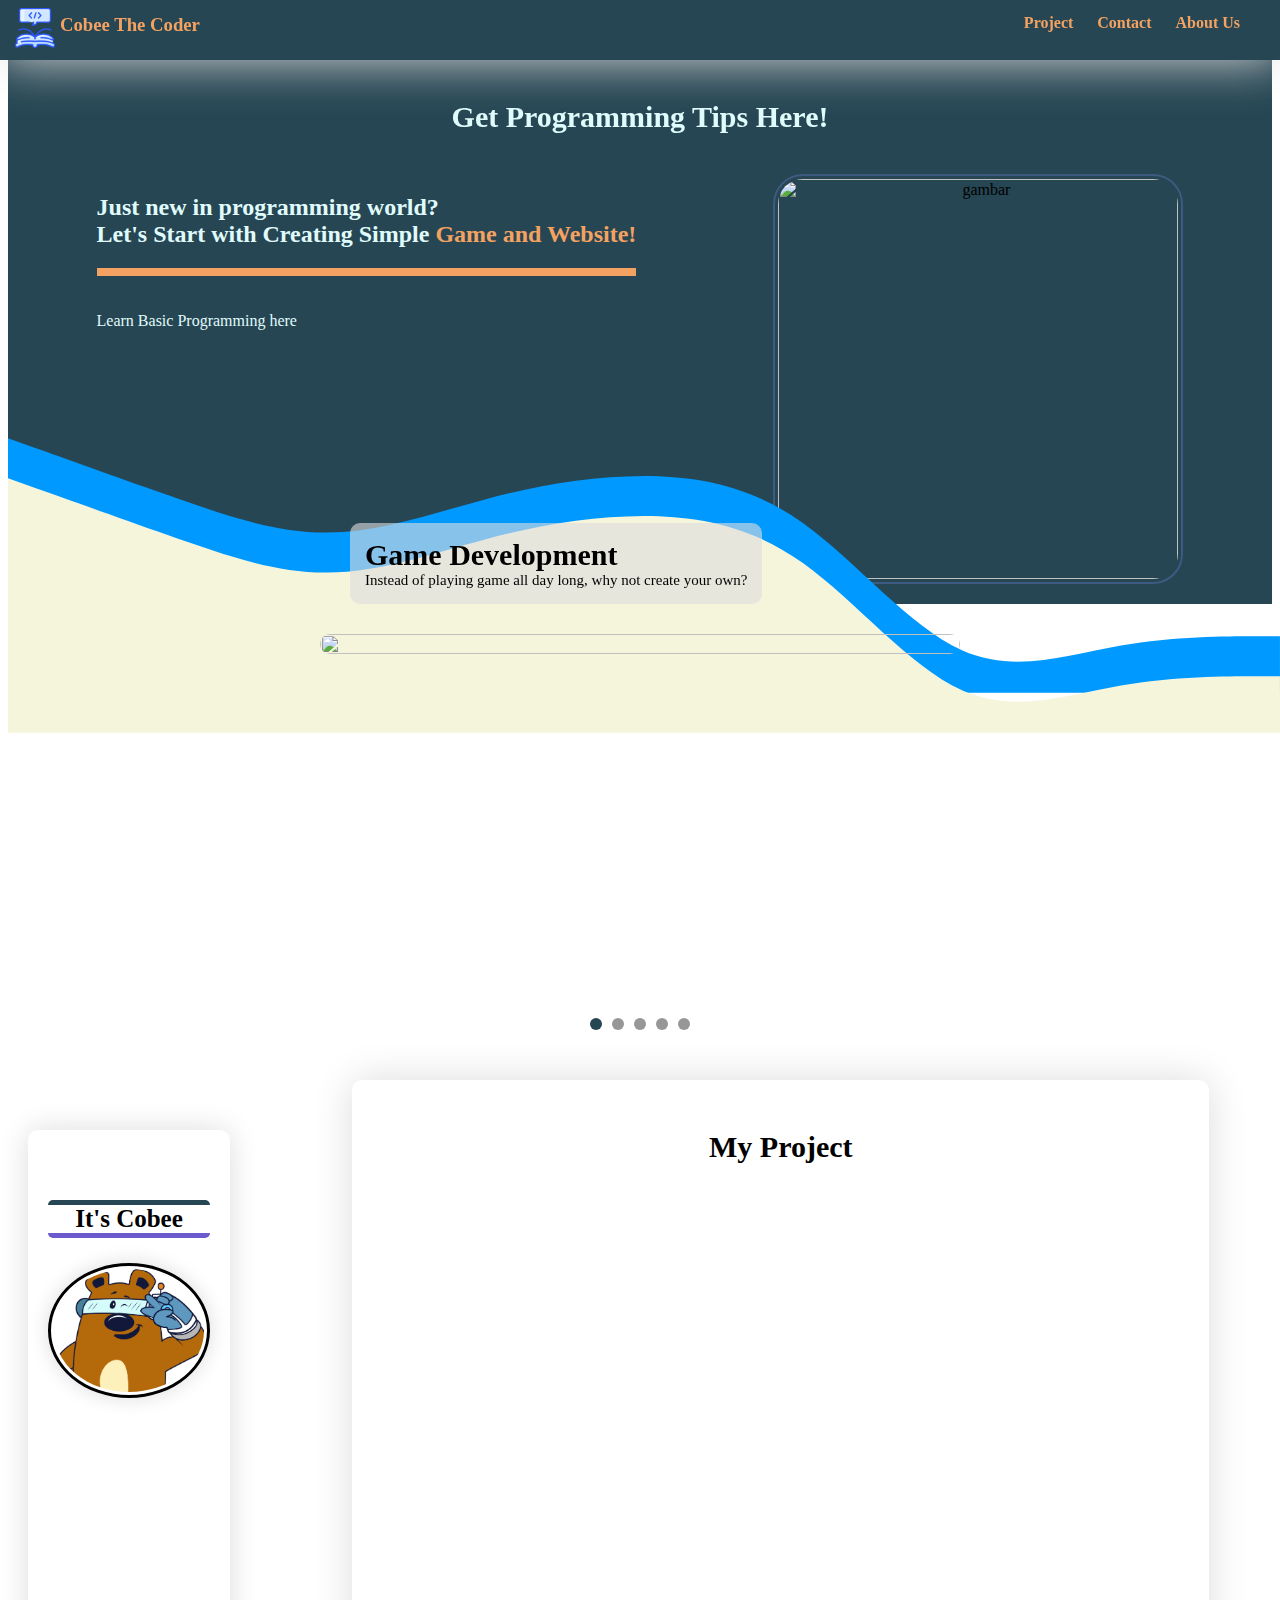
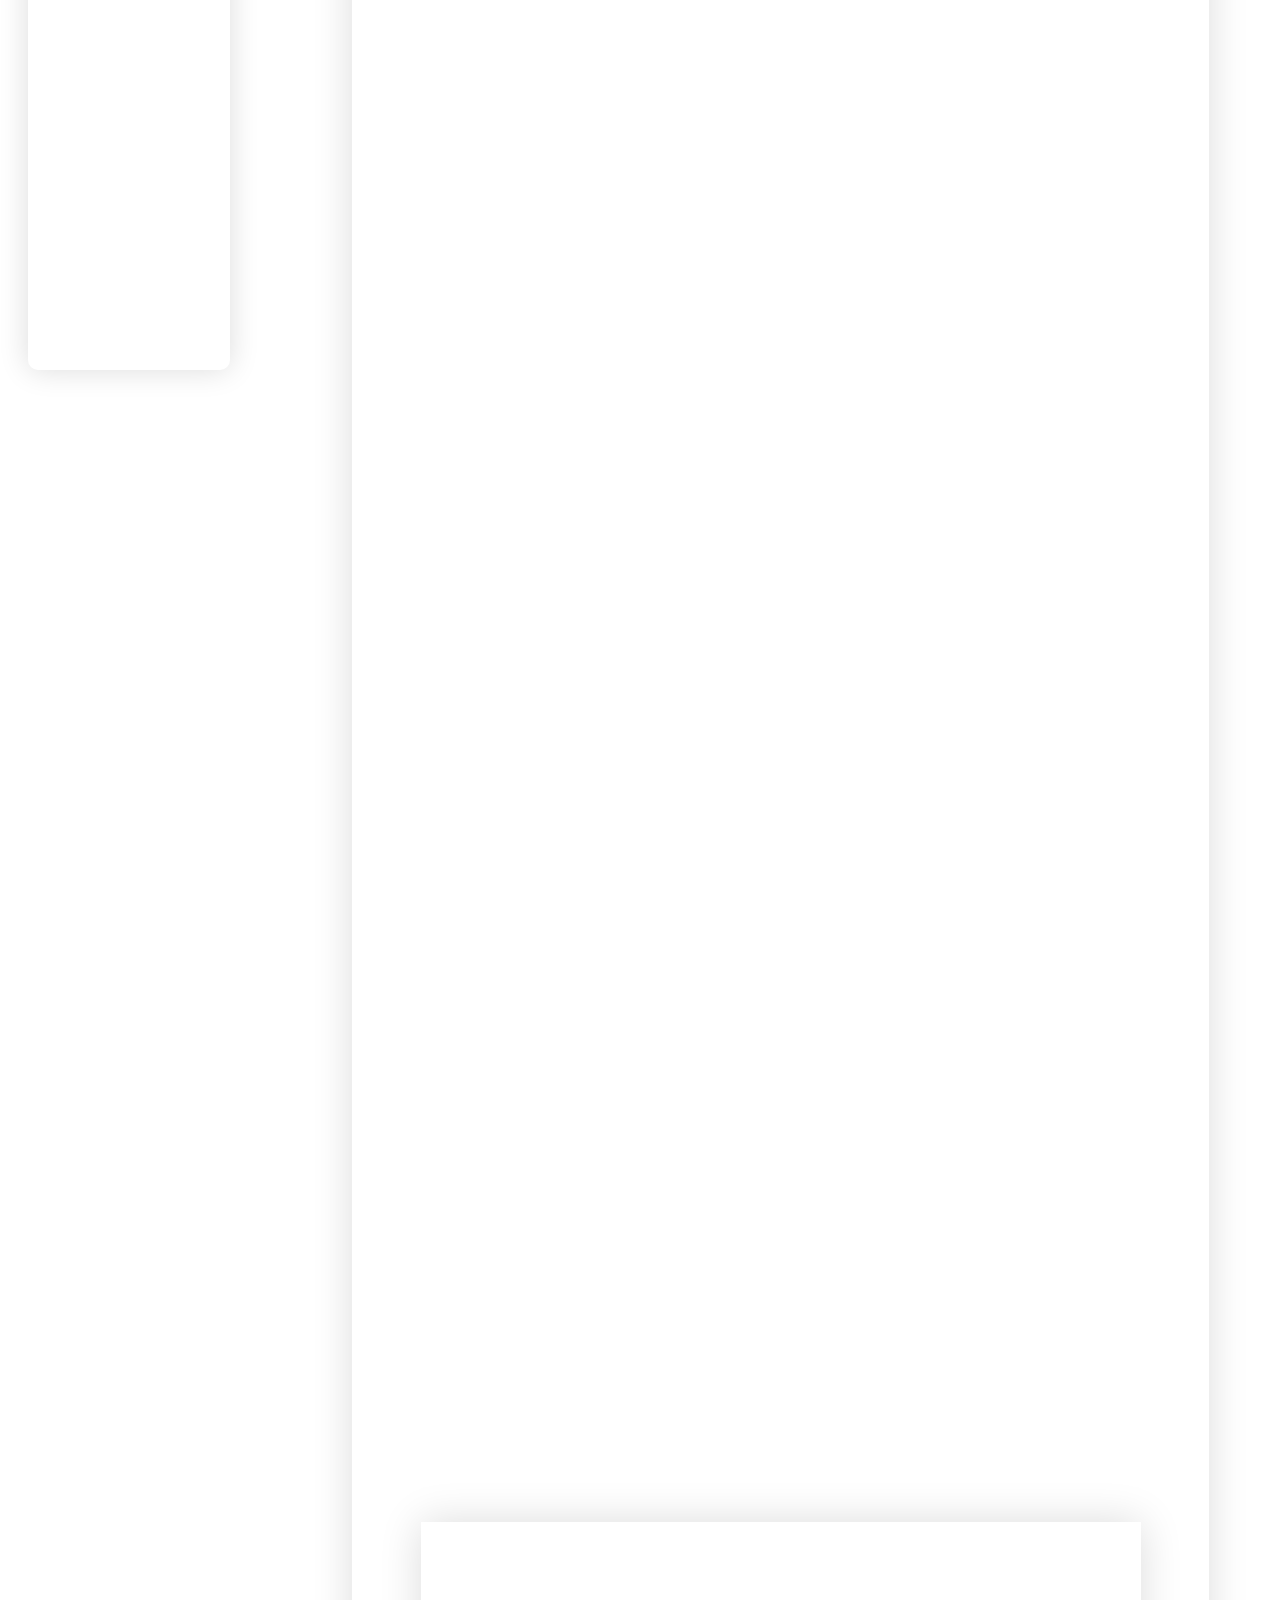
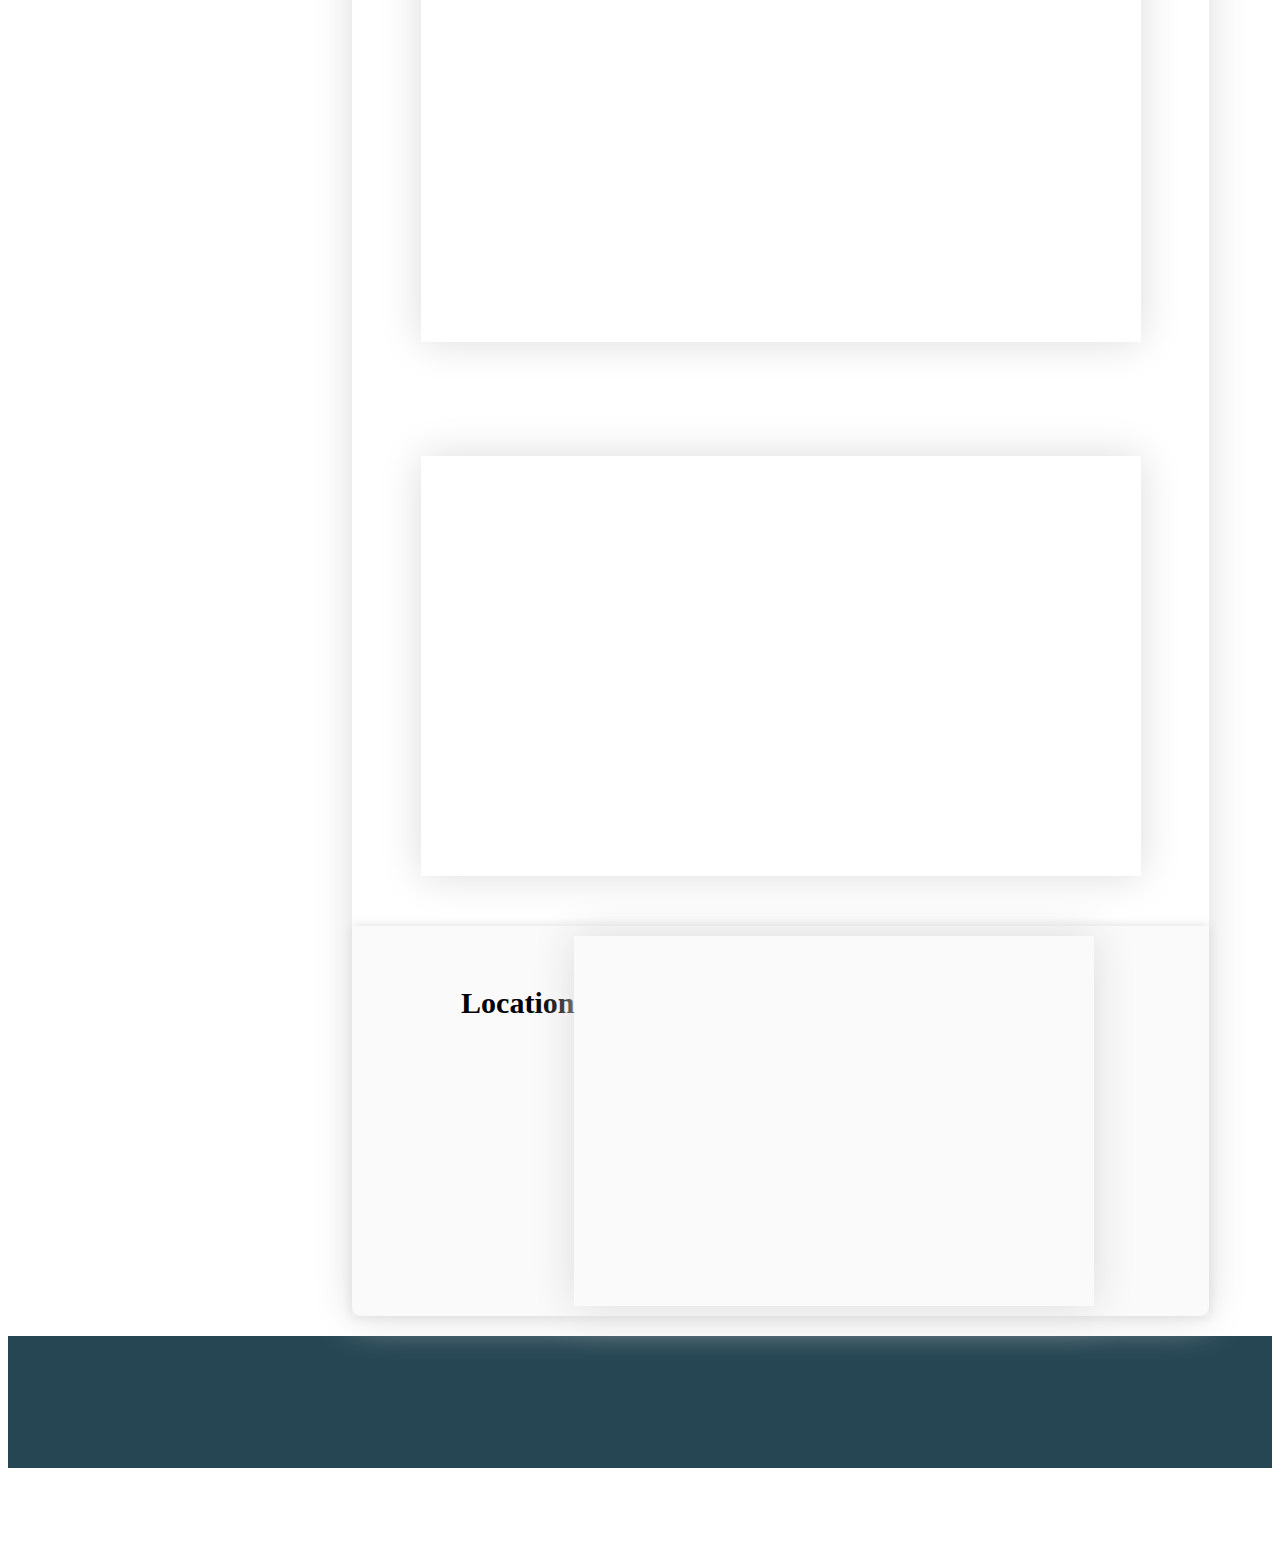
==== index.html @ e6f63363 "first commit" ====
<html lang="en">
  <head>
    <meta charset="UTF-8" />
    <meta name="viewport" content="width=device-width, initial-scale=1.0" />
    <title>Blog</title>
    <link rel="stylesheet" href="style.css">
    <script
      src="https://kit.fontawesome.com/
f90068558c.js"
      crossorigin="anonymous"
    ></script>
    <link href="https://unpkg.com/aos@2.3.1/dist/aos.css" rel="stylesheet">
    <script src="https://unpkg.com/aos@2.3.1/dist/aos.js"></script>
  </head>
  <body>
    <header>
      <div class="header">
        <img
          class="header-icon"
          src="assets/header-icon.png"
          alt=""
        />
        <h3 class="title"><a href="index.html">Cobee The Coder</a></h3>
        <nav>
          <a href="project.html">Project</a>
          <a href="contact.html">Contact</a>
          <a href="about.html">About Us</a>
        </nav>
      </div>
    </header>

    <!-- <button>Show Modal</button>
    <div class="modal-container">
      <div class="modal">
        <h3>This is Modal</h3>
        <span>x</span>
      </div>
    </div> -->

    <main>
      <section id="jumbotron">
        <div class="jumbotron">
          <h1 data-aos="flip-up" class="jumbotron-title" 
          onmouseover="changeText(this)"
          onmouseout="changeTextBack(this)">Get Programming Tips Here!</h1>
          <div class="header-flex">
            <div>
              <h2 class="jumbotron-text">
                Just new in programming world?
                <br />
                Let's Start with Creating Simple
                <span style="color: #f4a261">Game and Website!</span>
              </h2>
              <div class="mini-text-flex">
                <p class="mini-text">Learn Basic Programming here</p>
                <button id="icon-up" onclick="changeText()">
                  <i class="far fa-hand-point-up"></i>
                </button>
                <button id="icon-down" class="icon-down">
                  <i class="far fa-hand-point-down" onclick="changeText()"></i>
                </button>
              </div>
            </div>
            <div>
              <img
                class="jumbotron-img"
                src="https://i0.wp.com/timedooracademy.com/wp-content/uploads/2022/10/Kelapa-Gading.jpeg"
                alt="gambar"
                width="auto"
                height="300"
                onmouseover="changeImage(this)"
                onmouseout="changeImageBack(this)"
              />
            </div>
          </div>
        </div>
      </section>
      <svg class="wave1" xmlns="http://www.w3.org/2000/svg" viewBox="0 0 1440 320"><path fill="#0099ff" fill-opacity="1" d="M0,32L30,42.7C60,53,120,75,180,96C240,117,300,139,360,138.7C420,139,480,117,540,101.3C600,85,660,75,720,74.7C780,75,840,85,900,128C960,171,1020,245,1080,272C1140,299,1200,277,1260,266.7C1320,256,1380,256,1410,256L1440,256L1440,320L1410,320C1380,320,1320,320,1260,320C1200,320,1140,320,1080,320C1020,320,960,320,900,320C840,320,780,320,720,320C660,320,600,320,540,320C480,320,420,320,360,320C300,320,240,320,180,320C120,320,60,320,30,320L0,320Z"></path></svg>
      <svg class="wave2" xmlns="http://www.w3.org/2000/svg" viewBox="0 0 1440 320"><path fill="beige" fill-opacity="1" d="M0,32L30,42.7C60,53,120,75,180,96C240,117,300,139,360,138.7C420,139,480,117,540,101.3C600,85,660,75,720,74.7C780,75,840,85,900,128C960,171,1020,245,1080,272C1140,299,1200,277,1260,266.7C1320,256,1380,256,1410,256L1440,256L1440,320L1410,320C1380,320,1320,320,1260,320C1200,320,1140,320,1080,320C1020,320,960,320,900,320C840,320,780,320,720,320C660,320,600,320,540,320C480,320,420,320,360,320C300,320,240,320,180,320C120,320,60,320,30,320L0,320Z"></path></svg>
      <section id="slider" class="section-slider">
        <div data-aos="zoom-out" class="image-slider">
          <div class="slide active">
            <img src="https://i.pinimg.com/564x/6b/65/15/6b6515f08ea9bbd35b3716f0d979fb27.jpg" alt="" />
            <div class="slide-text">
              <h2>Game Development</h2>
              <p>
                Instead of playing game all day long, why not create your own?
              </p>
            </div>
          </div>

          <div class="slide">
            <img src="https://i.pinimg.com/564x/6d/e1/5b/6de15b8c3e7ac5311dd061419bc5564c.jpg" alt="" />
            <div class="slide-text">
              <h2>Game Development</h2>
              <p>
                Instead of playing game all day long, why not create your own?
              </p>
            </div>
          </div>

          <div class="slide">
            <img src="https://i.pinimg.com/564x/d1/39/18/d13918dd52f81bacf2560c7af4e16edc.jpg" alt="" />
            <div class="slide-text">
              <h2>Game Development</h2>
              <p>
                Instead of playing game all day long, why not create your own?
              </p>
            </div>
          </div>

          <div class="slide">
            <img src="https://i.pinimg.com/564x/ae/d6/a5/aed6a50c4b37373f369ffeee62d09610.jpg" alt="" />
            <div class="slide-text">
              <h2>Game Development</h2>
              <p>
                Instead of playing game all day long, why not create your own?
              </p>
            </div>
          </div>

          <div class="slide">
            <img src="https://i.pinimg.com/564x/7d/16/40/7d16405ecd560c3295bb98f061cec1a6.jpg" alt="" />
            <div class="slide-text">
              <h2>Game Development</h2>
              <p>
                Instead of playing game all day long, why not create your own?
              </p>
            </div>
          </div>

          <!-- Copy paste div class slide di atas (tanpa kata active) sampai ada 5 buah div -->
          <div class="navigation">
            <div class="slider-btn active"></div>
            <div class="slider-btn"></div>
            <div class="slider-btn"></div>
            <div class="slider-btn"></div>
            <div class="slider-btn"></div>
          </div>
        </div>
      </section>
      <div class="main-content">
        <aside>
          <div class="profile">
            <h3 class="aside-title">It's Cobee</h3>
            <img
              class="profile-picture"
              src="assets/cobee.png"
              alt="Cobee"
              width="150px"
              height="auto"
            />
            <div class="toggle">
              <button class="btn" id="green">
                <i class="fa fa-thumbs-up fa-lg"></i>
              </button>
              <button class="btn" id="red">
                <i class="fa fa-thumbs-down fa-lg"></i>
              </button>
            </div>
          </div>
        </aside>

        <div class="content">
          <article id="my-project">
            <h3 class="article-title">My Project</h3>
            <div class="project-container">
              <div data-aos="fade-right" class="project">
                <img
                  src="https://i.pinimg.com/564x/a6/a5/bb/a6a5bba86743c42b1b587384a57e0487.jpg"
                  alt="Lover"
                  width="300px"
                  height="300px"
                />
                <h4 class="project-title">Lover</h4>
                <p class="project-description">
                  Desert Rally Game is using Scratch 3 as a platform
                </p>
              </div>
              <div data-aos="fade-left" class="project">
                <img
                  src="https://i.pinimg.com/736x/a7/0f/0b/a70f0b64fa718b20694b91f67c710bd4.jpg"
                  alt="1989"
                  width="300px"
                  height="300px"
                />
                <h4 class="project-title">1989</h4>
                <p class="project-description">
                  Memory Game is using Phaser as a Javascript Framework
                </p>
              </div>
            </div>
            
            <div class="project-container">
              <div data-aos="fade-right" class="project">
                <img
                  src="https://i.pinimg.com/736x/e4/55/72/e4557239bdde38793e08fb382a2f6441.jpg"
                  alt="Speak Now"
                  width="300px"
                  height="300px"
                />
                <h4 class="project-title">Speak Now</h4>
                <p class="project-description">
                  Platformer Game is using Construct 3 as a platform
                </p>
              </div>
              <div data-aos="fade-left" class="project">
                <img
                  src="https://i.pinimg.com/564x/65/f4/5e/65f45e11823829d4b4d2145025022042.jpg"
                  alt="Reputation"
                  width="300px"
                  height="300px"
                />
                <h4 class="project-title">Reputation</h4>
                <p class="project-description">
                  E-commerce Website for Flowers and Bouquet Shop
                </p>
              </div>
            </div>
          </article>

          <article id="video">
            <div class="item-video">
              <h3 data-aos="fade-up" class="article-title">What is Coding?</h3>
              <iframe
                class="video-content"
                width="700px"
                height="400px"
                src="https://www.youtube.com/embed/XMZFUnAgOqs"
                title="YouTube video player"
                frameborder="0"
                allow="accelerometer; autoplay; clipboard-write; encrypted-media; gyroscope; picture-in-picture"
                allowfullscreen
              ></iframe>

              <h3 data-aos="fade-up" class="article-title">Coding is Not Difficult !</h3>
              <iframe
                class="video-content"
                width="700px"
                height="400px"
                src="https://www.youtube.com/embed/hb7Q33ysCwI"
                title="YouTube video player"
                frameborder="0"
                allow="accelerometer; autoplay; clipboard-write; encrypted-media; gyroscope; picture-in-picture"
                allowfullscreen
              ></iframe>
            </div>
          </article>

          <article id="maps">
            <div class="maps">
              <h3 class="article-title">Location</h3>
              <div class="location">
                <iframe
                  src="https://www.google.com/maps/embed?pb=!1m18!1m12!1m3!1d3944.1041217472043!2d115.23826581416502!3d-8.681647890800283!2m3!1f0!2f0!3f0!3m2!1i1024!2i768!4f13.1!3m3!1m2!1s0x2dd240f88bb37a69%3A0xdf8443f1fabfe305!2sPT.Timedoor%20Indonesia!5e0!3m2!1sen!2sid!4v1622688384272!5m2!1sen!2sid"
                  width="500"
                  height="350"
                  style="border: 0"
                  allowfullscreen=""
                  loading="lazy"
                ></iframe>
                <div class="maps-text">
                  <!-- <h3>Timedoor Coding Academy</h3>
                                <p>Timedoor Coding Academy adalah bagian dari PT Timedoor Indonesia, <br>
                                tempat penulis belajar konsep programming sehingga bisa membuat Blog ini.</p> -->
                </div>
              </div>
            </div>
          </article>
        </div>

      </div>
    </main>
    
    <footer>
      <div data-aos="fade-up" class="main-footer">
        <h3 class="info-top">Cobee The Junior Programmer</h3>
        <div class="social-media">
          <i class="fab fa-instagram-square"></i>
          <i class="fab fa-twitter-square"></i>
          <i class="fab fa-facebook-square"></i>
          <i class="fas fa-envelope"></i>
        </div>
        <p class="info-center">
          Copyright &copy; 2021. Cobee. All rights reserved.
        </p>
      </div>
    </footer>
  </body>
  <script src="main.js"></script>
  <script>
    AOS.init();
  </script>
</html>
---- style.css ----
main {
    margin-top: 60px;
}
#jumbotron {
    width: 100%;
}
.jumbotron{
    padding: 20px;
    background-color: white;
    text-align: center;
    background-color: rgb(38, 70, 83);
}
.wave1{
    position: absolute;
    top: 410px;
    z-index: 2;
}
.wave2{
    position: absolute;
    top: 430px;
    z-index: 3;
}
.header-flex{
    display: flex;
    justify-content: space-around;
    padding: 0;
}
.jumbotron-title{
    color: rgb(224, 251, 252);
    font-size: 30px;
    padding-bottom: 20px;
}
.jumbotron-text{
    color: rgb(224, 251, 252);
    text-align: left;
    padding-bottom: 20px;
    border-bottom: 8px solid rgb(244, 162, 97);
}
.mini-text-flex{
    display: flex;
    justify-content: flex-start;
}
.mini-text{
    color: rgb(224, 251, 252);
    text-align: left;
    margin-right: 5px;
}
.fa-hand-point-up{
    color: aliceblue;
    font-size: 20px;
}
.icon-down{
    display: none;
}
.fa-hand-point-down{
    color: aliceblue;
    font-size: 20px;
}
button{
    background-color: rgb(38, 70, 83);
    border-style: none;
}
button:hover{
    cursor: pointer;
    transform: translateY(5px);
}
.jumbotron-img{
    border: 2px solid rgb(61, 90, 128);
    border-radius: 30px;
    padding: 3px;
    height: 400px;
}
.main-content{
    display: flex;
    justify-content: flex-start;
    margin: 20px 20px;
}
aside{
    max-width: 18%;
    max-height: 800px;
    border-radius: 10px;
    box-shadow: 0px 0px 30px gainsboro;
    padding: 20px;
    text-align: center;
    margin-top: 50px;
}
.aside-title{
    margin-top: 50px;
    font-size: 25px;
    border-bottom: 5px solid slateblue;
    border-top: 5px solid rgb(38, 70, 83);
    border-radius: 5px;
}
.profile-picture{
    border-style: solid;
    border-radius: 50%;
    padding: 3px;
    box-shadow: 0 0 20px gainsboro;
}
.header{
    position: fixed;
    top: 0;
    left: 0;
    right: 0;
    bottom: 0;
    height: 60px;
    background-color: rgb(38, 70, 83);
    /* add s-index after adding slider to see the difference*/
    z-index: 100;
    box-shadow: 0px 0px 50px gainsboro;
}
.main-content{
    display: flex;
    justify-content: flex-start;
    margin: 20px;
}
.content{
    background-color: white;
    margin-left: 10%;
    margin-right: 10px;
    border-radius: 10px;
    box-shadow: 0px 0px 40px gainsboro;
    max-width: 70%;
}
article{
    max-width: 100%;
}
.article-title{
    text-align: center;
    font-size: 30px;
    margin: 50px 0 30px;
}
.project-container{
    display: flex;
    justify-content: space-around;
    flex-wrap: wrap;
}
.project{
    margin: 10px 30px;
    border-bottom: 10px solid #e76f51;
    border-radius: 10px;
    padding: 20px;
    text-align: center;
    box-shadow: 0 0 10px gainsboro;
}
.project-title{
    color: #e76f51;
    font-weight: bold;
}
.video-content{
    display: block;
    margin-left: auto;
    margin-right: auto;
    box-shadow: 0 0 40px gainsboro;
}
.location{
    display: flex;
}
.maps{
    margin-top: 50px;
    padding: 10px;
    background-color: rgba(220, 220, 220, 0.13); 
    box-shadow: 0 0 10px gainsboro;
    display: flex; 
    justify-content: center; 
}
iframe{
    padding: 10px;
    margin-left: auto;
    margin-right: auto;
    box-shadow: 0 0 40px gainsboro;
}
.audio{
    position: fixed;
    right: 0;
}
.maps-text{
    padding: 0 3px;
}
.header-icon{
    width: 40px;
    margin: 8px 15px;
    position: absolute;
}
.title{
    text-align: left;
    position: absolute;
    left: 20px;
    padding: 0;
    margin: 14px 30px 0px;
    color: rgb(244, 162, 97);
}
nav{
    position: absolute;
    right: 0;
    margin: 14px 30px 0px;
}
a{
    color: rgb(244, 162, 97);
    text-decoration: none;
    padding: 10px;
    font-weight: bold;
}
footer{
    background-color: rgb(38, 70, 83);
}
.center-footer{
    margin: 0 20px;
}
.main-footer{
    display: flex;
    flex-direction: column;
    justify-content: center;
    width: 100%;
    padding: 0 20px;
}
.left-footer{
    margin: 0 auto 0 40px;
}
.right-footer{
    margin: 0 40px 0 auto;
}
.info-left{
    text-align: left;
    width: 100%;
    color: rgb(224, 251, 252);
}
.info-right{
    text-align: right;
    width: 100%;
    color: rgb(224, 251, 252);
}
.info-top{
    text-align: center;
    width: 100%;
    padding-top: 5px;
    border-top: 1px solid white;
    color: rgb(224, 251, 252);
}
.info-center{
    text-align: center;
    width: 100%;
    padding-top: 5px;
    border-top: 1px solid white;
    color: rgb(224, 251, 252);
}
.social-media{
    display: flex;
    justify-content: center;
}
.fa-instagram-square,
.fa-twitter-square,
.fa-facebook-square,
.fa-envelope{
    padding: 5px;
    font-size: 30px;
    color: white;
}
.toggle{
    display: flex;
    justify-content: center;
    margin: 10px;
}
.btn{
    background-color: transparent;
}
.button:hover{
    cursor: pointer;
}
.green{
    color: green;
}
.red{
    color: red;
}
.contact-container{
    display: flex;
    justify-content: flex-start;
}
.project-container{
    display: flex;
    justify-content: space-around;
}
.project{
    margin: 10px 30px;
    border-bottom: 10px solid #e76f51;
    border-radius: 10px;
    padding: 20px;
    text-align: center;
    box-shadow: 0 0 10px gainsboro;
}
.project-title{
    color: #e76f51;
    font-weight: bold;
}
.contact-container{
    display: flex;
    justify-content: flex-start;
}
.illustration-img{
    margin: 0px;
    width: 800px;
}
.contact{
    display: inline-block;
    margin: 10px 30px;
    text-align: center;
}
.profile-contact-img{
    width: 200px;
}
.form-container{
    display: flex;
    justify-content: center;
    flex-direction: column;
}
.input-container{
    display: flex;
    justify-content: center;
    align-items: flex-start;
}
.icon{
    margin-right: 6px;
}
.fa-user,
.fa-map-marker-alt,
.fa-envelope-open,
.fa-comment{
    font-size: 27px;
}
.form-label{
    position: absolute;
    left: 10px;
    top: 10px;
}
.form-input{
    position: relative;
    width: 100%;
    border-bottom: 1px solid grey;
    outline: none;
    height: 48px;
    margin-bottom: 15px;
    padding: 0;
}
.input-item{
    position: absolute;
    top: 0;
    left: 0;
    border-style: none;
    outline: none;
    background-color: transparent;
    padding: 0;
    margin: 0;
    font-size: 15px;
    height: 100%;
}
.textarea-container{
    display: flex;
    justify-content: center;
}
.form-textarea{
    position: relative;
}
.textarea{
    border-style: none;
    border-bottom: 1px solid grey;
    outline: none;
    margin-top: 10px;
}
.submit{
    border-style: none;
    border-radius: 25px;
    color: aliceblue;
    background-color: rgb(38, 70, 83);
    margin: 5px;
    cursor: pointer;
}
.input-item:focus + .form-label{
    top: -5px;
    left: -2px;
    font-size: 10px;
}
.textarea:focus + .form-label{
    top: -5px;
    left: -2px;
    font-size: 10px;
}
.input-item:not(:placeholder-shown).input- item:not(:focus) + .form-label{
    top: -2px;
    left: -2px;
    font-size: 10px;
    color: rgb(138, 130, 130);
}
.section-slider{
    display: flex;
    align-items: center;
    justify-content: space-around;
    margin-top: 30px;
}
.image-slider{
    position: relative;
    width: 640px;
    height: 426px;
    z-index: 10;
}
.slide{
    width: 100%;
    position: absolute;
    clip-path: circle(0% at 0 50%);
}
.slide img{
    width: 100%;
    border-radius: 15px;
}
.slide-text{
    position: absolute;
    bottom: 50px;
    left: 30px;
    background-color: rgba(220, 220, 220, 0.609);
    padding: 15px;
    border-radius: 10px;
}
.slide-text h2{
    font-size: 30px;
    padding: 0;
    margin: 0;
}
.slide-text p{
    font-size: 15px;
    padding: 0;
    margin: 0;
}
.navigation{
    position: absolute;
    display: flex;
    bottom: 30px;
    left: 50%;
    transform: translateX(-50%);
}
.slider-btn{
    background-color: rgb(151, 151, 151);
    width: 12px;
    height: 12px;
    border-radius: 50%;
    cursor: pointer;
    margin: 0 5px;
}  
.slide.active {
    clip-path: circle(150% at 0 50%);
    transition: 2s;
    transition-property: clip-path;
}
.slider-btn.active {
    background-color: rgb(38, 70, 83);
}
.wave1{
    position: absolute;
    top: 410px;
    z-index: 2;
}
.wave2{
    position: absolute;
    top: 450px;
    z-index: 3;
}
.section-container {
    text-align: center;
    padding: 10px;
}
.section-title {
    font-size: 40px;
    margin: 50px 0 0;
}
.section-subtitle {
    font-size: 15px;
    color: gray;
    margin: 10px 0 0;
}
.about-flex-item {
    display: block;
}
.about-image {
    margin: 0;
}
.blob-image {
    width: 500px;
    height: auto;
}
.blogger-image {
    position: absolute;
    width: 200px;
    height: auto;
    left: 580px;
    top: 350px;
}
.about-description p{
    width: 60%;
    display: block;
    margin-left: auto;
    margin-right: auto;
    letter-spacing: 2px;
}
.about-description h4{
    color: gray;
    letter-spacing: 2px;
}
.skills-flex {
    display: flex;
    align-items: center;
    justify-content: space-around;
    margin-top: 50px;
}
.skill-item {
    box-shadow: 0 0 3px gainsboro;
    border-radius: 10px;
    padding: 15px;
    background-color: white;
}
.skill-item img {
    width: 240px;
    height: auto;
}
.skill-item p {
    padding: 5px;
    box-shadow: 0 0 10px gainsboro;
    border-radius: 5px;
    background-color: rgb(243, 199, 117);
}
.activity-flex {
    display: flex;
    flex-wrap: wrap;
    margin-top: 20px;
    justify-content: center;
}
.activity-item {
    padding: 20px;
    background-color: white;
    box-shadow: 0 0 3px gainsboro;
    border-radius: 5px;
    margin: 10px;
}
.activity-item img {
    width: auto;
    height: 350px;
}
.all-projects {
    margin-top: 5%;
}
.project-detail {
    margin: 50px 30px 100px;
    padding: 20px;
    border-radius: 5px;
    background-color: rgb(255, 255, 255);
    box-shadow: 2px 2px 5px grey;
    display: flex;
    justify-content: flex-start;
    align-items: flex-start;
}
.project-img {
    margin: 5px;
}
.project-img img {
    width: 350px;
    height: auto;
    border-radius: 5px;
}
.project-description {
    margin: 5px;
}
.project-description h3 {
    margin: 0 5px 5px;
    padding: 0;
    font-size: 23px;
}          
.project-description p {
    margin: 20px 5px;
    padding: 0;
    line-height: 1.8;
    text-indent: 40px;
}
p.project-link {
    text-indent: 0;
}
.project-link a {
color: cadetblue;
    text-decoration: underline;
    margin: 0;
    padding: 0;
}          
.rocket-container {
    position: relative;
}
.rocket-container img {
    position: absolute;
    width: 180px;
    top: 0;
    right: 0;
    transform: translateY(-50%);
}
.page-title{
    padding: 10px;
    margin: 0;
}
.page-title h1{
    text-align: center;
    padding: 0;
}
.modal-container{
    position: fixed;
    width: 100%;
    height: 100%;
    top: 0;
    left: 0;
    display: flex;
    justify-content: center;
    align-items: center;
    background-color: rgba(0, 0, 0, 0.411);
    visibility: hidden;
    opacity: 0;
    transition: visibility 1s, opacity 1s;
}  
.show{
    visibility: visible;
    opacity: 1;
}
.modal{
    width: 600px;
    height: 400px;
    position: relative;
    background-color: white;
    padding: 35px;
    border-radius: 10px;
    display: flex;
    justify-content: center;
    align-items: center;
    flex-direction: column;
}
.modal h3{
    margin: 0;
    padding: 0;
    font-size: 30px;
}
.modal p{
    margin: 20px 0;
    padding: 0;
    font-size: 15px;
}
.modal img{
    display: block;
    margin: 0 auto 0 auto;
    padding: 0;
    width: 300px;
}
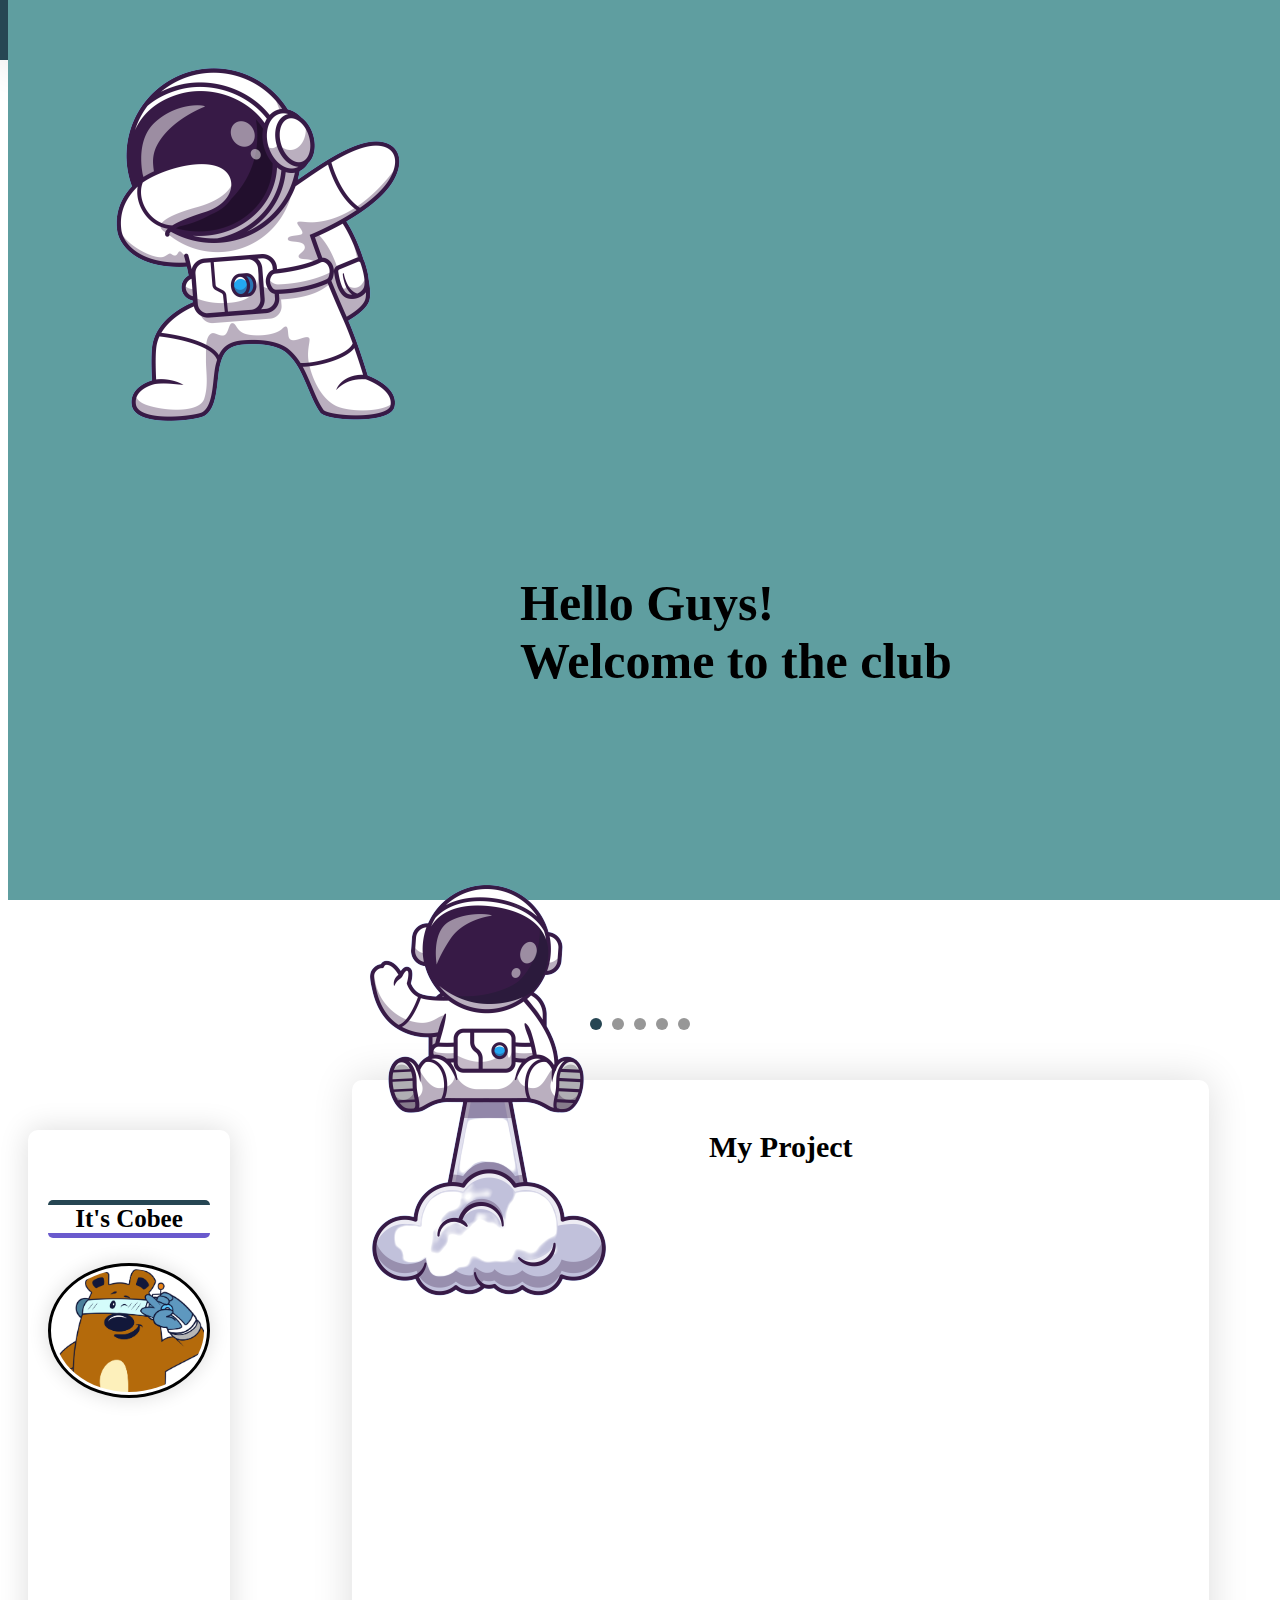
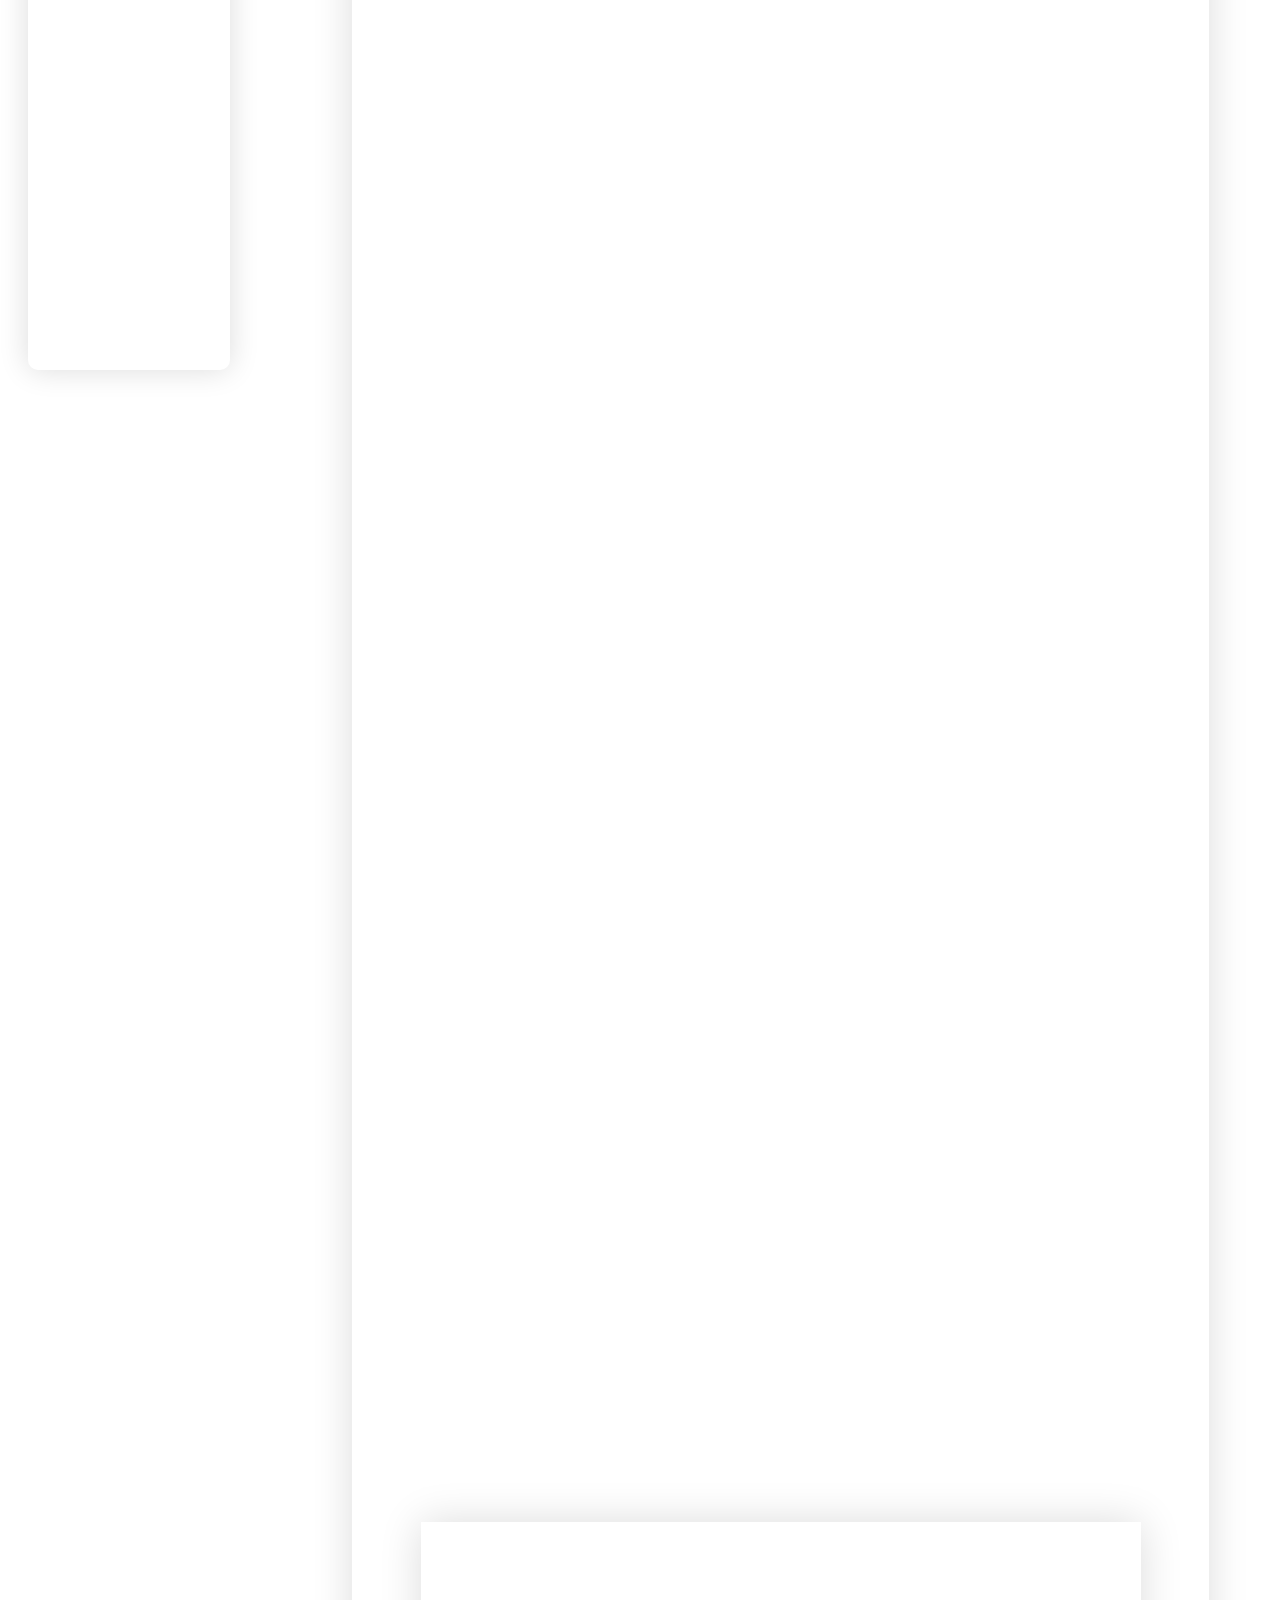
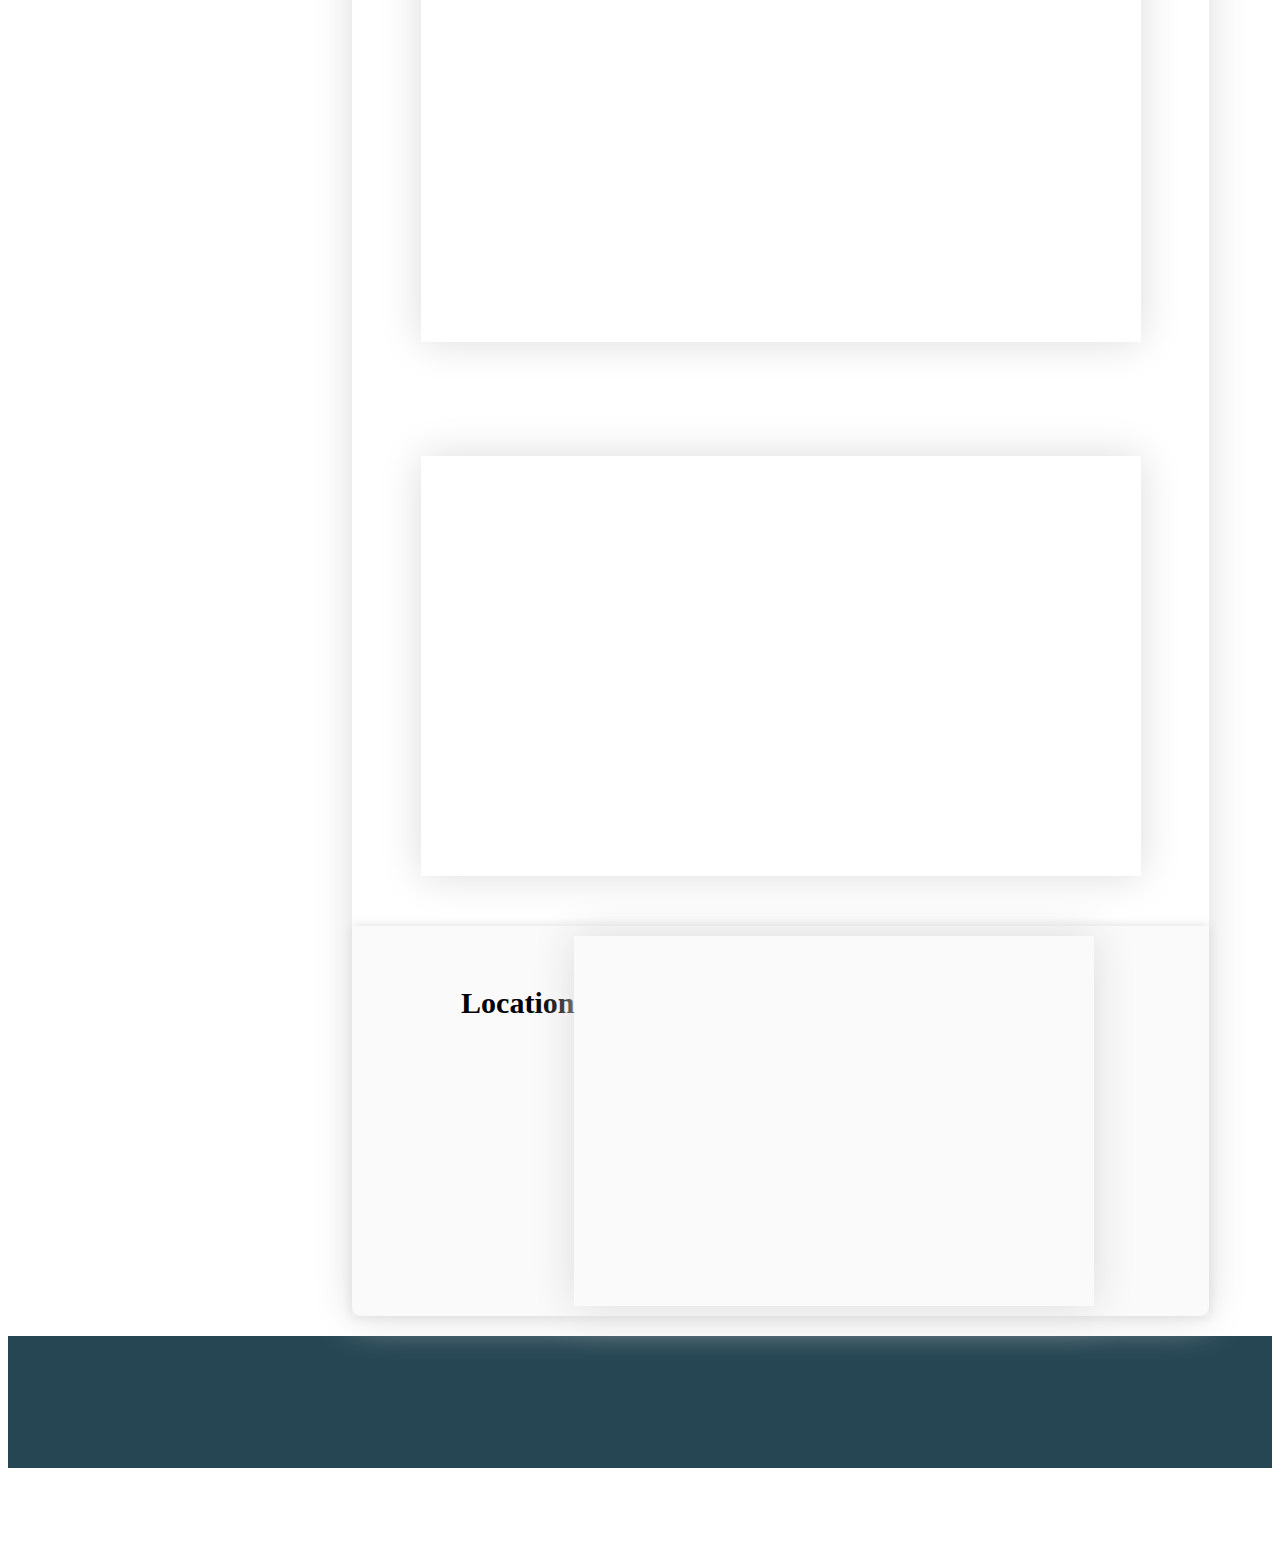
==== commit 29ccebbe: "update" ====
--- a/index.html
+++ b/index.html
@@ -13,6 +13,13 @@
     <script src="https://unpkg.com/aos@2.3.1/dist/aos.js"></script>
   </head>
   <body>
+    <div class="splash">
+      <h1 class="splash-text" data-aos="fade-right" data-aos-duration="200">
+        Hello Guys! <br> Welcome to the club
+      </h1>
+      <img src="assets/astronaut1.png" alt="" class="astonaut-dabbing">
+      <img src="assets/astronaut2.png" alt="" class="astronaut-takeoff">
+    </div>
     <header>
       <div class="header">
         <img
--- a/style.css
+++ b/style.css
@@ -650,4 +650,222 @@
     margin: 0 auto 0 auto;
     padding: 0;
     width: 300px;
+}
+.splash{
+    position: fixed;
+    width: 100%;
+    height: 100%;
+    background-color: cadetblue;
+    z-index: 200;
+    margin: 0;
+    padding: 0;
+    top: 0;
+}
+.splash h1{
+    position: absolute;
+    top: 60%;
+    left: 40%;
+    font-size: 50px;
+}
+.astronaut-dabbing {
+    position: absolute;
+    top: 40%;
+    left: 18%;
+    width: 400px;
+    animation: hide 0.5s 1s forwards;
+}
+.astronaut-takeoff {
+    position: absolute;
+    top: 93%;
+    left: 18%;
+}
+.animation {
+    animation: glide 3s ease-out forwards;
+}  
+@keyframes hide {
+    0%{
+      opacity: 1;
+    }
+    50%{
+      opacity: 0.5;
+    }
+    75%{
+      opacity: 0.7;
+    }
+    100%{
+      opacity: 0;
+    }
+  }
+@keyframes glide {
+    50%{
+      transform: scale(0.8);
+    }
+    100%{
+      transform: translateY(-900px) scale(0.1);
+    }
+}
+@media(max-width: 900px){
+    *{
+        font-size: 2.5vw;
+        padding: 0px;
+        margin: 0px;
+    }
+    .splash h1{
+        font-size: 3vw;
+    }
+    .astronaut-dabbing{
+        top: 56%;
+        left: 18%;
+        width: 200px;
+    }
+    .astronaut-dabbing{
+        top: 96%;
+        left: 7%;
+    }
+    main{
+        margin-top: 40px;
+    }
+    .header{
+        height: 40px;
+    }
+    .header-flex{
+        display: block;
+        padding: 3px;
+    }  
+    .jumbotron-title{
+        font-size: 4vw;
+    }  
+    .mini-text-flex{
+        justify-content: center;
+        margin: 3px;
+    }
+    .jumbotron-text{
+        text-align: center;
+    }  
+    .mini-text{
+        text-align: center;
+        padding-bottom: 30px;
+        margin: 10px;
+    }  
+    .jumbotron img{
+        display: none;
+    }  
+    .wave1{
+        top: 195px;
+    }  
+    .wave2{
+        top: 210px;
+    }  
+    aside{
+        display: none;
+    }
+    .main-content{
+        margin: 0;
+        justify-content: center;
+    }  
+    .content{
+        margin: 10px 0;
+    }
+    .image-slider{
+        width: 50%;
+        height: 240px;
+    }  
+    .slide-text{
+        left: 0;
+        bottom: 0;
+    }  
+    .slide-text h2{
+        width: 150px;
+        height: auto;
+        font-size: 20px;
+    }
+    .slide-text p{
+        font-size: 10px;
+    }  
+    .article-title{
+        font-size: 4vw;
+    }  
+    .project-container{
+        display: block;
+    }
+    .project-container{
+        margin-bottom: 20px;
+    }
+    .project img{
+        max-width: 100%;
+        max-height: 20%;
+    }  
+    .video-content{
+        max-width: 100%;
+        max-height: 220px;
+    }
+    .page-title h1{
+        font-size: 4vw;
+    }  
+    .project-detail{
+        display: block;
+    } 
+    .project-detail img{
+        display: block;
+        margin-left: auto;
+        margin-right: auto;
+        max-width: 50%;
+        max-height: 50%;
+    }  
+    .project-description h3{
+        font-size: 2vw;
+        text-align: center;
+    }  
+    .project-description p{
+        font-size: 2vw;
+    }
+    .rocket-container{
+        display: none;
+    }  
+    .contact-container{
+        justify-content: center;
+    }  
+    .illustration-img{
+        display: none;
+    }  
+    .modal{
+        display: flex;
+        align-items: center;
+        flex-direction: column;
+        max-width: 60%;
+        max-height: 40%;
+        padding: 10px;
+    }  
+    .modal h3{
+        margin: 0;
+        padding: 0;
+        font-size: 4vw;
+    }
+    .modal img{
+        max-width: 60%;
+    }  
+    .section-title{
+        font-size: 4vw;
+    }  
+    .section-subtitle{
+        font-size: 2vw;
+    }  
+    .blob-image{
+        max-width: 60%;
+        max-height: 60%;
+        transform: rotate(-90deg);
+    }  
+    .blogger-image{
+        position: absolute;
+        max-width: 27%;
+        max-height: 50%;
+        left: 37%;
+        top: 100px;
+    }
+    .about-description p{
+        width: 80%;
+    }  
+    .skill-item{
+        margin: 5px;
+    }
 }